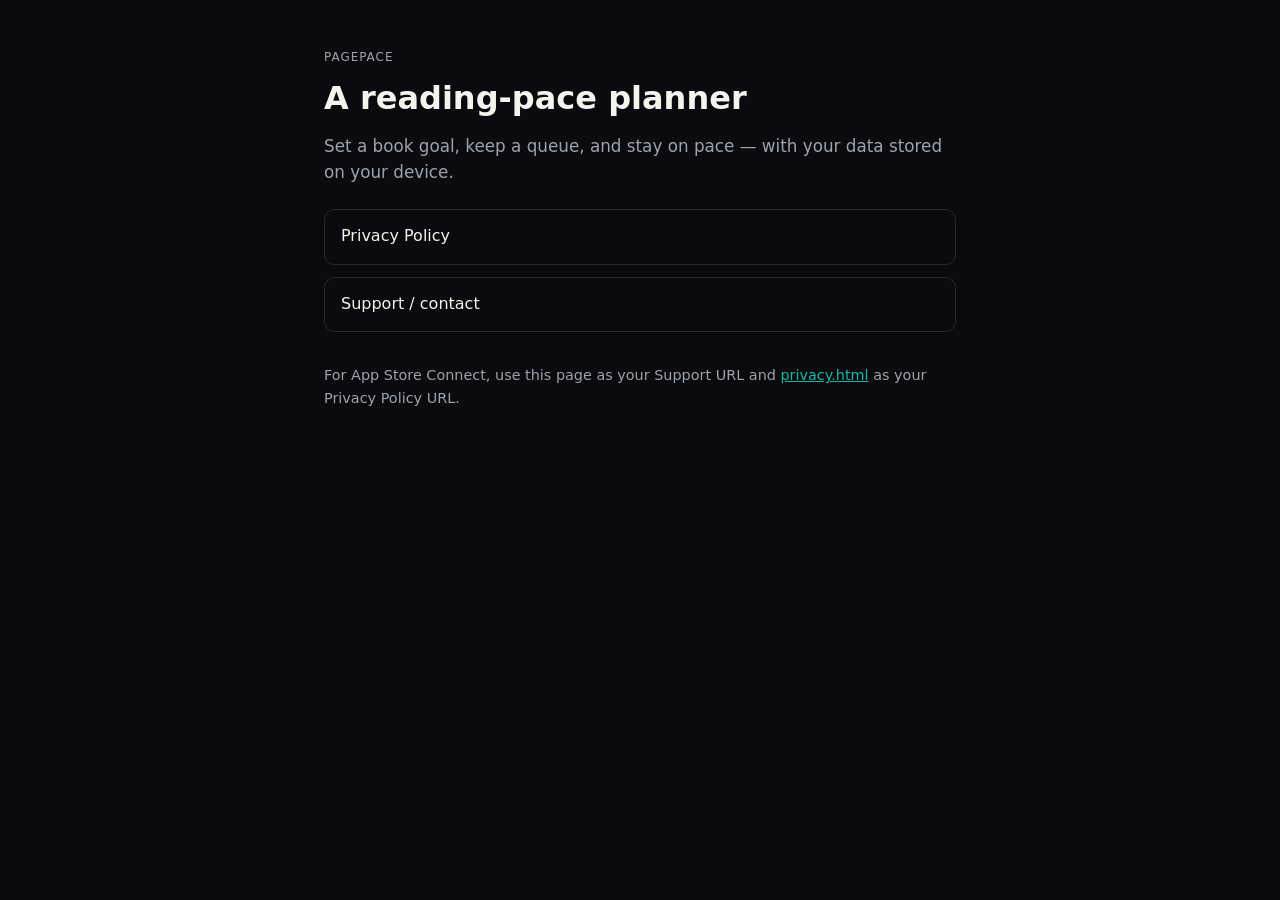
==== index.html @ 9072d5ed "Add PagePace privacy and support pages" ====
<!DOCTYPE html>
<html lang="en">
  <head>
    <meta charset="utf-8" />
    <meta name="viewport" content="width=device-width, initial-scale=1" />
    <title>PagePace</title>
    <link rel="stylesheet" href="styles.css" />
  </head>
  <body>
    <main class="page">
      <p class="eyebrow">PagePace</p>
      <h1>A reading-pace planner</h1>
      <p class="lead">
        Set a book goal, keep a queue, and stay on pace — with your data stored on your device.
      </p>
      <ul class="links">
        <li><a href="privacy.html">Privacy Policy</a></li>
        <li>
          <a href="mailto:REPLACE_WITH_YOUR_EMAIL">Support / contact</a>
        </li>
      </ul>
      <p class="fine">
        For App Store Connect, use this page as your Support URL and
        <a href="privacy.html">privacy.html</a> as your Privacy Policy URL.
      </p>
    </main>
  </body>
</html>
---- styles.css ----
:root {
  color-scheme: light dark;
  --bg: #0a0a0f;
  --text: #f3f4ed;
  --muted: #9ca3af;
  --accent: #14b8a6;
  --border: rgba(255, 255, 255, 0.12);
}

* {
  box-sizing: border-box;
}

body {
  margin: 0;
  font-family: ui-sans-serif, system-ui, -apple-system, Segoe UI, Roboto, Helvetica, Arial, sans-serif;
  background: var(--bg);
  color: var(--text);
  line-height: 1.55;
}

a {
  color: var(--accent);
}

.page {
  max-width: 42rem;
  margin: 0 auto;
  padding: 3rem 1.25rem 4rem;
}

.eyebrow {
  text-transform: uppercase;
  letter-spacing: 0.08em;
  font-size: 0.75rem;
  color: var(--muted);
  margin: 0 0 0.75rem;
}

h1 {
  font-size: 2rem;
  line-height: 1.2;
  font-weight: 650;
  margin: 0 0 1rem;
}

h2 {
  font-size: 1.2rem;
  margin: 2rem 0 0.75rem;
}

h3 {
  font-size: 1rem;
  margin: 1.25rem 0 0.5rem;
}

.lead {
  font-size: 1.05rem;
  color: var(--muted);
  margin: 0 0 1.5rem;
}

.meta,
.fine {
  color: var(--muted);
  font-size: 0.9rem;
}

.links {
  padding: 0;
  list-style: none;
  display: grid;
  gap: 0.75rem;
  margin: 0 0 2rem;
}

.links a {
  display: block;
  border: 1px solid var(--border);
  border-radius: 0.65rem;
  padding: 0.9rem 1rem;
  text-decoration: none;
  color: var(--text);
}

.links a:hover {
  border-color: var(--accent);
}

.prose p,
.prose ul {
  color: #d6d3d1;
}

.prose ul {
  padding-left: 1.2rem;
}

.prose li {
  margin: 0.35rem 0;
}

code {
  font-size: 0.9em;
}
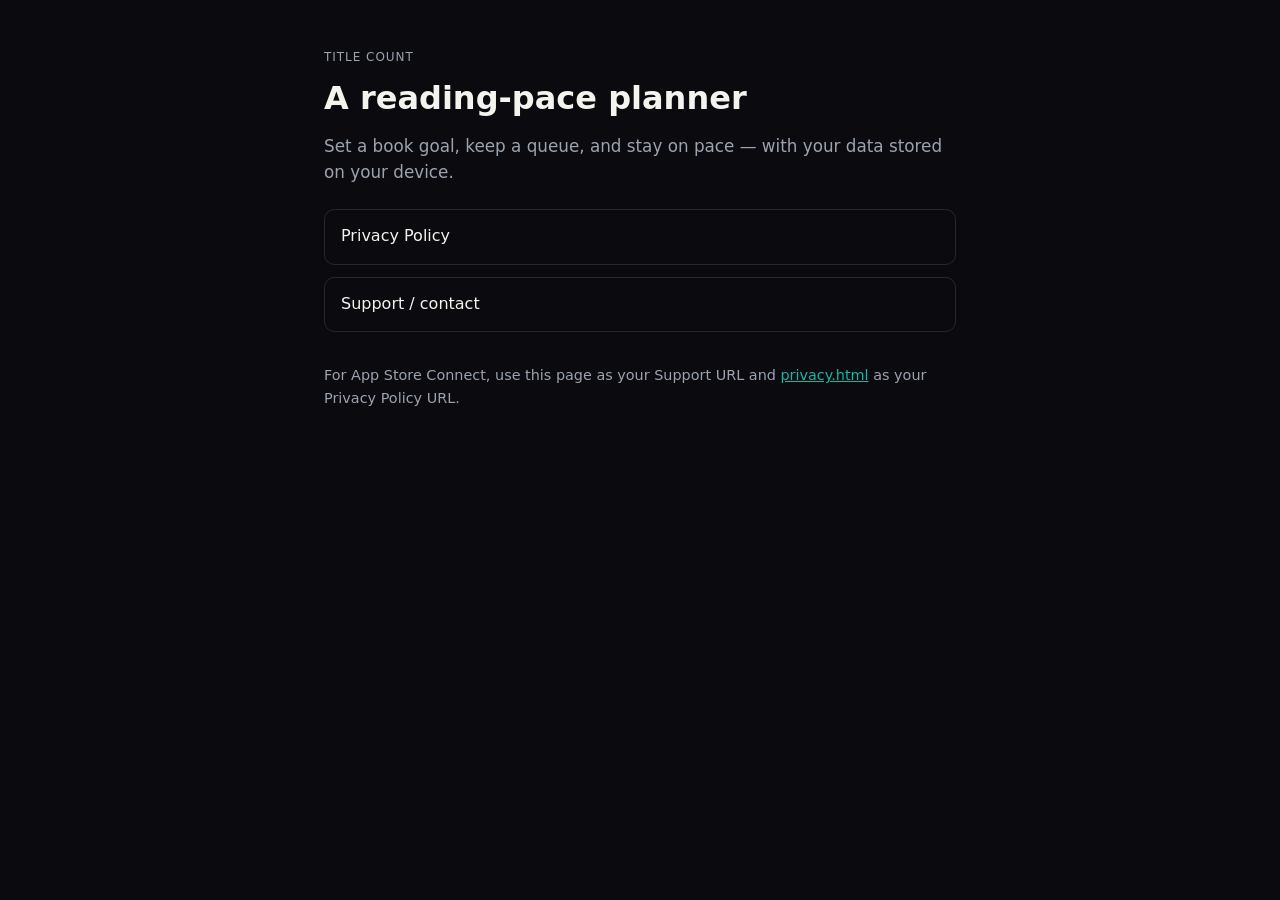
==== commit 3c3ce83e: "Rename to Title Count" ====
--- a/index.html
+++ b/index.html
@@ -3,12 +3,12 @@
   <head>
     <meta charset="utf-8" />
     <meta name="viewport" content="width=device-width, initial-scale=1" />
-    <title>PagePace</title>
+    <title>Title Count</title>
     <link rel="stylesheet" href="styles.css" />
   </head>
   <body>
     <main class="page">
-      <p class="eyebrow">PagePace</p>
+      <p class="eyebrow">Title Count</p>
       <h1>A reading-pace planner</h1>
       <p class="lead">
         Set a book goal, keep a queue, and stay on pace — with your data stored on your device.
@@ -16,7 +16,7 @@
       <ul class="links">
         <li><a href="privacy.html">Privacy Policy</a></li>
         <li>
-          <a href="mailto:REPLACE_WITH_YOUR_EMAIL">Support / contact</a>
+          <a href="mailto:lafolletteproductsllc@gmail.com">Support / contact</a>
         </li>
       </ul>
       <p class="fine">
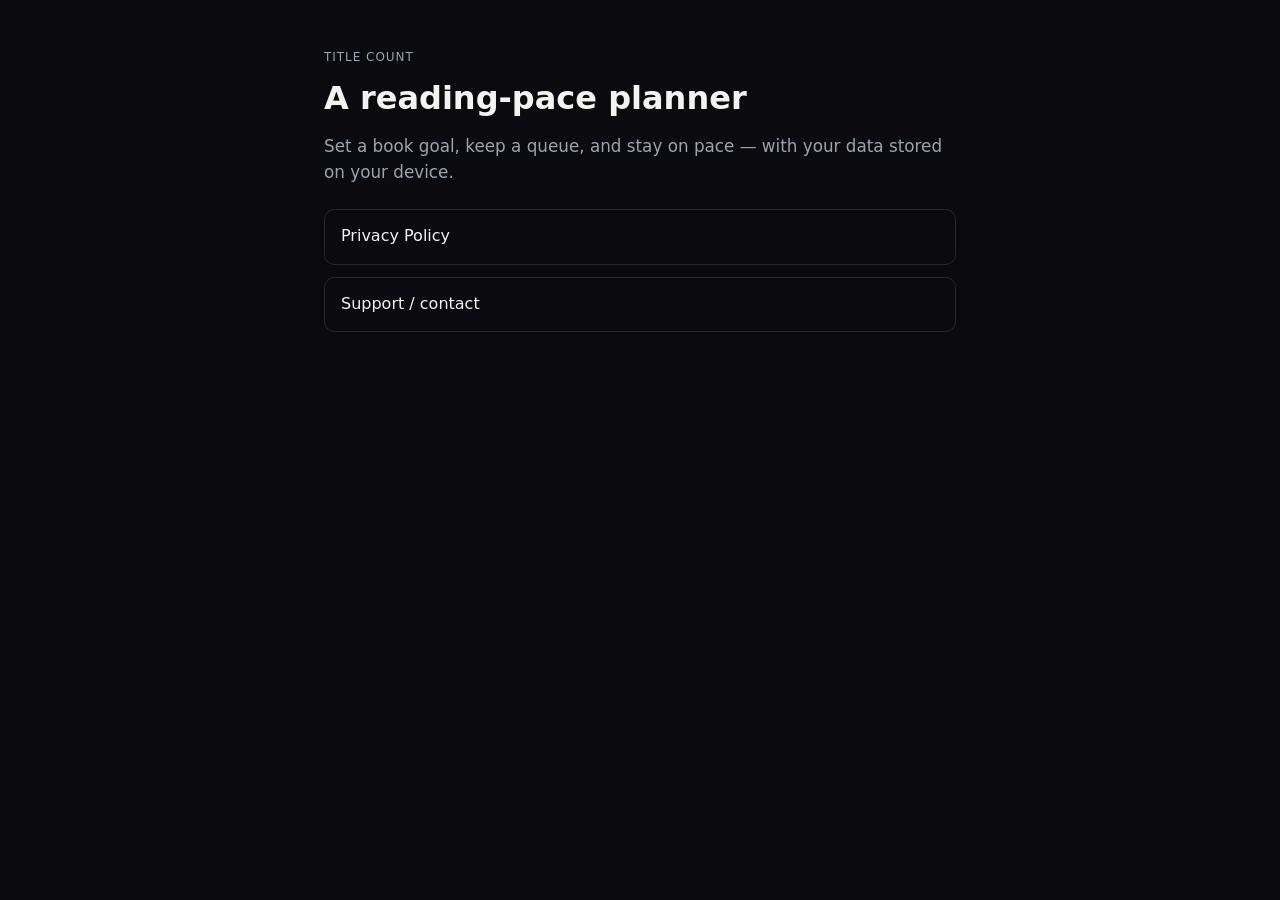
==== commit 30d15b1e: "Remove internal App Store Connect notes from public pages" ====
--- a/index.html
+++ b/index.html
@@ -19,10 +19,6 @@
           <a href="mailto:lafolletteproductsllc@gmail.com">Support / contact</a>
         </li>
       </ul>
-      <p class="fine">
-        For App Store Connect, use this page as your Support URL and
-        <a href="privacy.html">privacy.html</a> as your Privacy Policy URL.
-      </p>
     </main>
   </body>
 </html>
